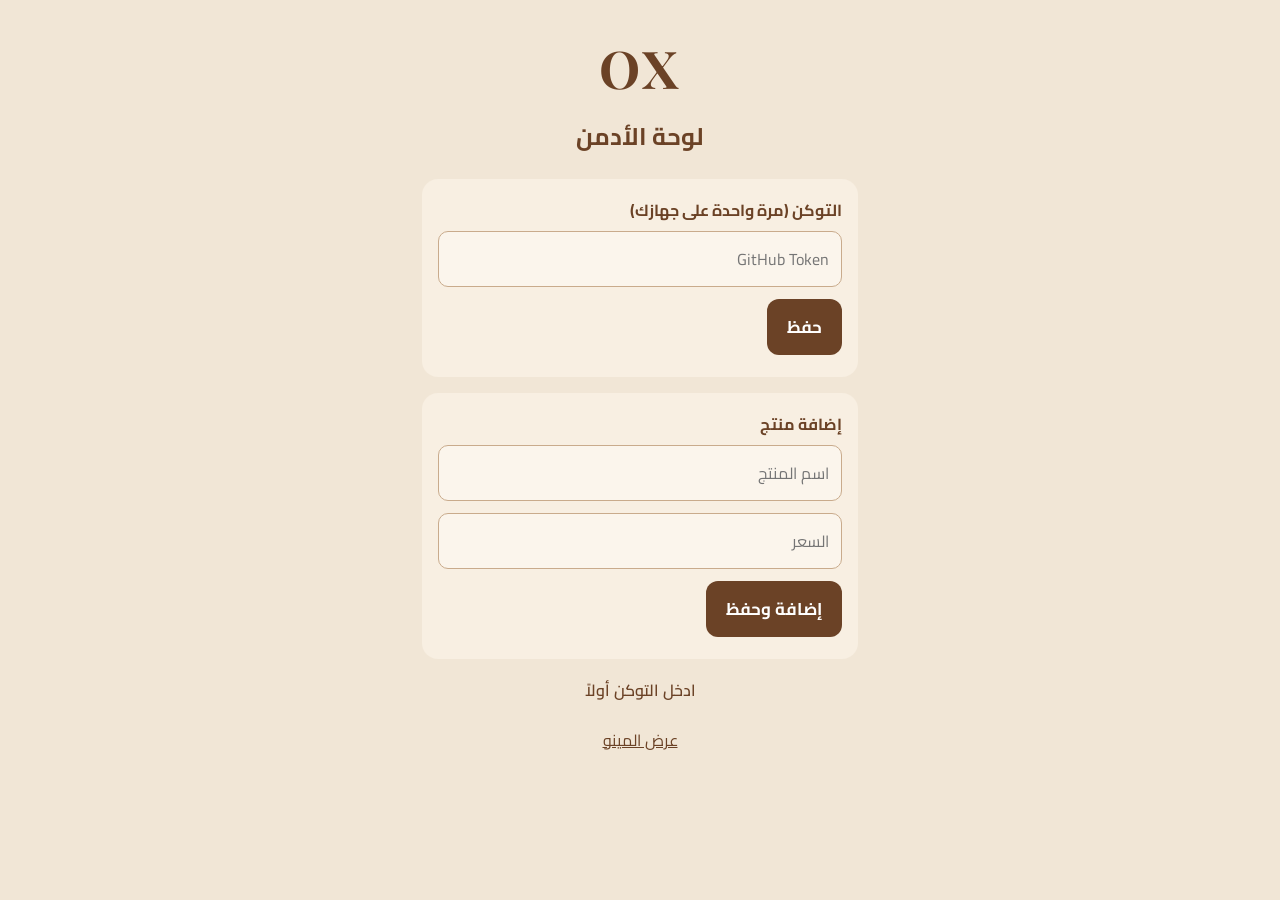
==== admin.html @ 8bc4b9cf "Initial commit" ====
<!doctype html>
<html lang="ar" dir="rtl">
    <head>
        <meta charset="utf-8">
        <meta name="viewport" content="width=device-width,initial-scale=1">
        <link
            href="https://fonts.googleapis.com/css2?family=Cairo:wght@400;600;700&family=Playfair+Display:wght@500&display=swap"
            rel="stylesheet">
        <link rel="stylesheet" href="style.css">
        <meta name="robots" content="noindex">
        <title>لوحة الأدمن</title>
    </head>

    <body>
        <div class="wrap">
            <h1 class="logo" style="font-size:52px">OX</h1>
            <h2>لوحة الأدمن</h2>
            <div class="card"><b>التوكن (مرة واحدة على جهازك)</b>
                <input id="tok" type="password" placeholder="GitHub Token"><button onclick="saveTok()">حفظ</button>
            </div>
            <div class="card"><b>إضافة منتج</b>
                <input id="n" placeholder="اسم المنتج"><input id="p" type="number" placeholder="السعر">
                <button onclick="add()">إضافة وحفظ</button>
            </div>
            <div id="msg"></div>
            <div id="list"></div><a class="back" href="menu.html">عرض المينو</a>
        </div>
        <script src="config.js"></script>
        <script>
            const api = "https://api.github.com/repos/" + CONFIG.GH_OWNER + "/" + CONFIG.GH_REPO + "/contents/menu.json";
            let items = [], sha = "";
            const H = () => ({Authorization: "Bearer " + localStorage.oxtok, Accept: "application/vnd.github+json"});
            const say = t => msg.textContent = t;
            function saveTok() {localStorage.oxtok = tok.value.trim(); tok.value = ""; say("تم حفظ التوكن"); load()}
            async function load() {
                if (!localStorage.oxtok) {say("ادخل التوكن أولاً"); return }
                const r = await fetch(api + "?t=" + Date.now(), {headers: H()});
                if (!r.ok) {say("خطأ: تأكد من التوكن واسم الريبو"); return }
                const j = await r.json(); sha = j.sha;
                items = JSON.parse(decodeURIComponent(escape(atob(j.content.replace(/\n/g, ""))))).items; draw(); say("");
            }
            function draw() {list.innerHTML = items.map((i, k) => '<div class="row"><span>' + i.name + ' - ' + i.price + '</span><button class="del" onclick="del(' + k + ')">حذف</button></div>').join("")}
            async function save() {
                const body = {message: "update menu", sha, content: btoa(unescape(encodeURIComponent(JSON.stringify({items}, null, 2))))};
                const r = await fetch(api, {method: "PUT", headers: H(), body: JSON.stringify(body)});
                if (r.ok) {sha = (await r.json()).content.sha; say("تم الحفظ ✔ (يظهر للزبائن خلال دقايق)")} else say("فشل الحفظ");
            }
            function add() {if (!n.value || !p.value) return; items.push({name: n.value.trim(), price: +p.value}); n.value = p.value = ""; draw(); save()}
            function del(k) {if (confirm("متأكد؟")) {items.splice(k, 1); draw(); save()} }
            load();
        </script>
    </body>
</html>
---- style.css ----
:root{--bg:#f1e6d6;--brown:#6b4226;--tan:#d9bfa3;--line:#c9ab8c}
@media(prefers-color-scheme:dark){:root{--bg:#f1e6d6}}
*{box-sizing:border-box}
body{margin:0;min-height:100vh;background:var(--bg);color:var(--brown);font-family:'Cairo',sans-serif;display:flex;justify-content:center}
.wrap{width:100%;max-width:480px;padding:32px 22px 40px;text-align:center}
.logo{font-family:'Playfair Display',serif;font-size:84px;letter-spacing:4px;margin:10px 0 0;line-height:1}
.tag{letter-spacing:5px;font-size:13px;margin:8px 0 14px;direction:ltr}
.sep{color:var(--line);margin:0 0 26px}
.btn{display:flex;align-items:center;justify-content:space-between;gap:12px;background:var(--tan);color:var(--brown);text-decoration:none;font-weight:700;font-size:19px;padding:18px 22px;border-radius:16px;margin:14px 0;box-shadow:0 2px 0 var(--line)}
.btn span{font-size:26px}
.row{display:flex;align-items:center;justify-content:space-between;padding:14px 0;border-bottom:1px solid var(--line);font-size:19px;font-weight:600}
.price{background:var(--tan);border-radius:10px;padding:4px 18px;font-weight:700;min-width:64px}
.foot{margin-top:28px;background:var(--tan);display:inline-block;padding:8px 20px;border-radius:12px;font-weight:600}
input{font-family:inherit;font-size:16px;width:100%;padding:12px;margin:6px 0;border:1px solid var(--line);border-radius:10px;background:#fbf5ec;color:var(--brown)}
button{font-family:inherit;font-size:17px;font-weight:700;border:0;border-radius:12px;padding:12px 20px;background:var(--brown);color:#fff;cursor:pointer;margin:6px 0}
button.del{background:#b5523b;padding:6px 12px;font-size:14px}
.card{background:#f8efe2;border-radius:16px;padding:16px;margin:16px 0;text-align:right}
#msg{min-height:24px;font-weight:600}
a.back{color:var(--brown);display:block;margin-top:20px}
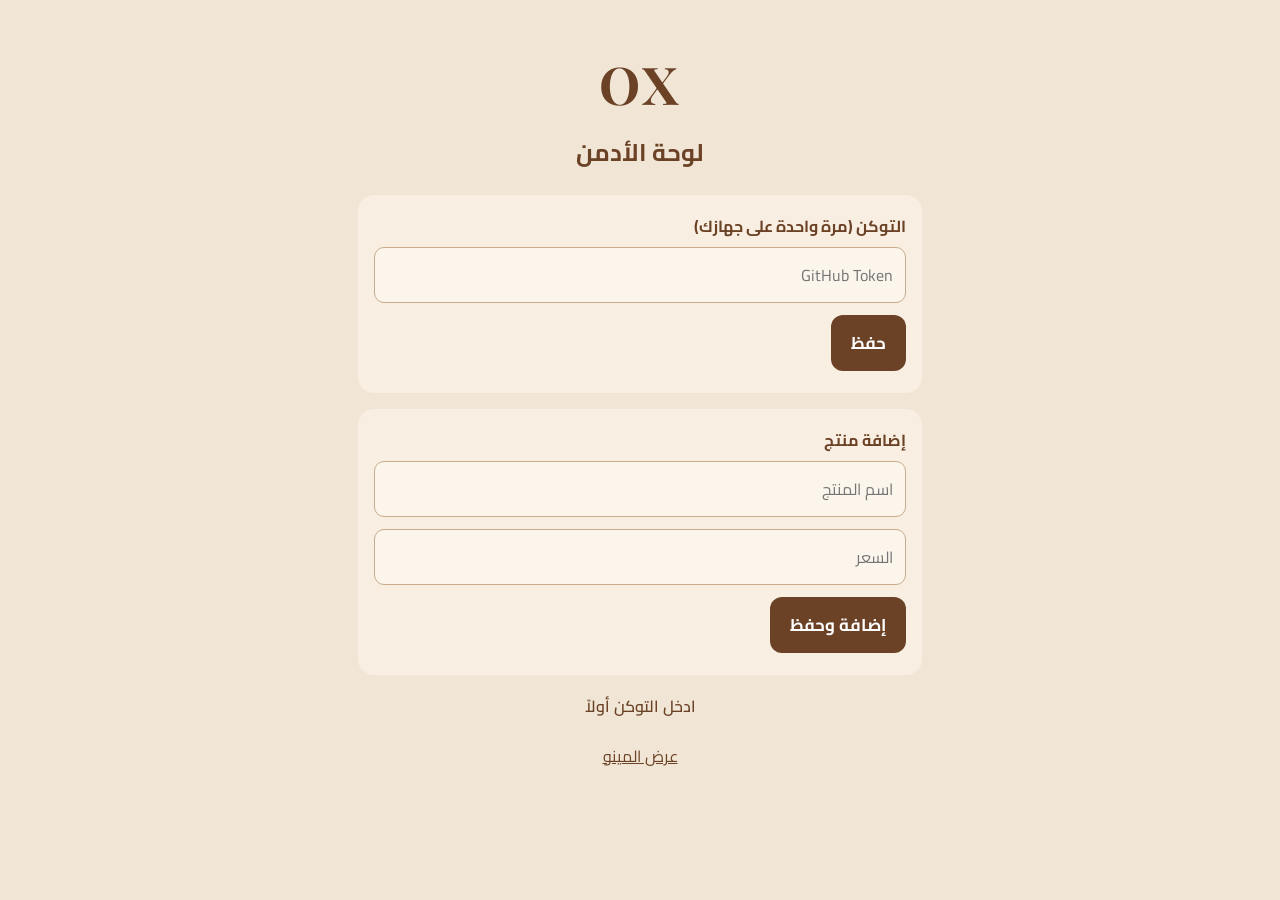
==== commit cfa2d0c3: "update site" ====
--- a/admin.html
+++ b/admin.html
@@ -1,53 +1,83 @@
 <!doctype html>
 <html lang="ar" dir="rtl">
-    <head>
-        <meta charset="utf-8">
-        <meta name="viewport" content="width=device-width,initial-scale=1">
-        <link
-            href="https://fonts.googleapis.com/css2?family=Cairo:wght@400;600;700&family=Playfair+Display:wght@500&display=swap"
-            rel="stylesheet">
-        <link rel="stylesheet" href="style.css">
-        <meta name="robots" content="noindex">
-        <title>لوحة الأدمن</title>
-    </head>
 
-    <body>
-        <div class="wrap">
-            <h1 class="logo" style="font-size:52px">OX</h1>
-            <h2>لوحة الأدمن</h2>
-            <div class="card"><b>التوكن (مرة واحدة على جهازك)</b>
-                <input id="tok" type="password" placeholder="GitHub Token"><button onclick="saveTok()">حفظ</button>
-            </div>
-            <div class="card"><b>إضافة منتج</b>
-                <input id="n" placeholder="اسم المنتج"><input id="p" type="number" placeholder="السعر">
-                <button onclick="add()">إضافة وحفظ</button>
-            </div>
-            <div id="msg"></div>
-            <div id="list"></div><a class="back" href="menu.html">عرض المينو</a>
+<head>
+    <meta charset="utf-8">
+    <meta name="viewport" content="width=device-width,initial-scale=1">
+    <link
+        href="https://fonts.googleapis.com/css2?family=Cairo:wght@400;600;700&family=Playfair+Display:wght@500&display=swap"
+        rel="stylesheet">
+    <link rel="stylesheet" href="style.css">
+    <meta name="robots" content="noindex">
+    <title>لوحة الأدمن</title>
+    <style>
+        #list .row {
+            grid-template-columns: 1fr auto;
+            grid-template-areas: none
+        }
+
+        #list .row span {
+            grid-area: auto
+        }
+    </style>
+</head>
+
+<body>
+    <div class="wrap">
+        <h1 class="logo" style="font-size:52px">OX</h1>
+        <h2>لوحة الأدمن</h2>
+        <div class="card"><b>التوكن (مرة واحدة على جهازك)</b>
+            <input id="tok" type="password" placeholder="GitHub Token">
+            <button onclick="saveTok()">حفظ</button>
         </div>
-        <script src="config.js"></script>
-        <script>
-            const api = "https://api.github.com/repos/" + CONFIG.GH_OWNER + "/" + CONFIG.GH_REPO + "/contents/menu.json";
-            let items = [], sha = "";
-            const H = () => ({Authorization: "Bearer " + localStorage.oxtok, Accept: "application/vnd.github+json"});
-            const say = t => msg.textContent = t;
-            function saveTok() {localStorage.oxtok = tok.value.trim(); tok.value = ""; say("تم حفظ التوكن"); load()}
-            async function load() {
-                if (!localStorage.oxtok) {say("ادخل التوكن أولاً"); return }
-                const r = await fetch(api + "?t=" + Date.now(), {headers: H()});
-                if (!r.ok) {say("خطأ: تأكد من التوكن واسم الريبو"); return }
-                const j = await r.json(); sha = j.sha;
-                items = JSON.parse(decodeURIComponent(escape(atob(j.content.replace(/\n/g, ""))))).items; draw(); say("");
-            }
-            function draw() {list.innerHTML = items.map((i, k) => '<div class="row"><span>' + i.name + ' - ' + i.price + '</span><button class="del" onclick="del(' + k + ')">حذف</button></div>').join("")}
-            async function save() {
-                const body = {message: "update menu", sha, content: btoa(unescape(encodeURIComponent(JSON.stringify({items}, null, 2))))};
-                const r = await fetch(api, {method: "PUT", headers: H(), body: JSON.stringify(body)});
-                if (r.ok) {sha = (await r.json()).content.sha; say("تم الحفظ ✔ (يظهر للزبائن خلال دقايق)")} else say("فشل الحفظ");
-            }
-            function add() {if (!n.value || !p.value) return; items.push({name: n.value.trim(), price: +p.value}); n.value = p.value = ""; draw(); save()}
-            function del(k) {if (confirm("متأكد؟")) {items.splice(k, 1); draw(); save()} }
-            load();
-        </script>
-    </body>
+        <div class="card"><b>إضافة منتج</b>
+            <input id="n" placeholder="اسم المنتج">
+            <input id="p" type="number" placeholder="السعر">
+            <button onclick="add()">إضافة وحفظ</button>
+        </div>
+        <div id="msg"></div>
+        <div id="list"></div>
+        <a class="back" href="menu.html">عرض المينو</a>
+    </div>
+    <script src="config.js"></script>
+    <script>
+        const api = "https://api.github.com/repos/" + CONFIG.GH_OWNER + "/" + CONFIG.GH_REPO + "/contents/menu.json";
+        let items = [], sha = "";
+        const H = () => ({ Authorization: "Bearer " + localStorage.oxtok, Accept: "application/vnd.github+json" });
+        const say = t => msg.textContent = t;
+        const esc = s => String(s).replace(/[&<>"]/g, c => ({ "&": "&amp;", "<": "&lt;", ">": "&gt;", '"': "&quot;" }[c]));
+
+        function saveTok() { localStorage.oxtok = tok.value.trim(); tok.value = ""; say("تم حفظ التوكن"); load(); }
+
+        async function load() {
+            if (!localStorage.oxtok) { say("ادخل التوكن أولاً"); return; }
+            const r = await fetch(api + "?t=" + Date.now(), { headers: H() });
+            if (!r.ok) { say("خطأ: تأكد من التوكن واسم الريبو"); return; }
+            const j = await r.json(); sha = j.sha;
+            items = JSON.parse(decodeURIComponent(escape(atob(j.content.replace(/\n/g, ""))))).items;
+            draw(); say("");
+        }
+
+        function draw() {
+            list.innerHTML = items.map((i, k) =>
+                '<div class="row"><span>' + esc(i.name) + ' - ' + i.price + '</span><button class="del" onclick="del(' + k + ')">حذف</button></div>'
+            ).join("");
+        }
+
+        async function save() {
+            const body = { message: "update menu", sha, content: btoa(unescape(encodeURIComponent(JSON.stringify({ items }, null, 2)))) };
+            const r = await fetch(api, { method: "PUT", headers: H(), body: JSON.stringify(body) });
+            if (r.ok) { sha = (await r.json()).content.sha; say("تم الحفظ ✔ (يظهر للزبائن خلال دقايق)"); } else say("فشل الحفظ");
+        }
+
+        function add() {
+            if (!n.value || !p.value) return;
+            items.push({ name: n.value.trim(), price: +p.value });
+            n.value = p.value = ""; draw(); save();
+        }
+        function del(k) { if (confirm("متأكد؟")) { items.splice(k, 1); draw(); save(); } }
+        load();
+    </script>
+</body>
+
 </html>
--- a/style.css
+++ b/style.css
@@ -1,19 +1,216 @@
-:root{--bg:#f1e6d6;--brown:#6b4226;--tan:#d9bfa3;--line:#c9ab8c}
-@media(prefers-color-scheme:dark){:root{--bg:#f1e6d6}}
-*{box-sizing:border-box}
-body{margin:0;min-height:100vh;background:var(--bg);color:var(--brown);font-family:'Cairo',sans-serif;display:flex;justify-content:center}
-.wrap{width:100%;max-width:480px;padding:32px 22px 40px;text-align:center}
-.logo{font-family:'Playfair Display',serif;font-size:84px;letter-spacing:4px;margin:10px 0 0;line-height:1}
-.tag{letter-spacing:5px;font-size:13px;margin:8px 0 14px;direction:ltr}
-.sep{color:var(--line);margin:0 0 26px}
-.btn{display:flex;align-items:center;justify-content:space-between;gap:12px;background:var(--tan);color:var(--brown);text-decoration:none;font-weight:700;font-size:19px;padding:18px 22px;border-radius:16px;margin:14px 0;box-shadow:0 2px 0 var(--line)}
-.btn span{font-size:26px}
-.row{display:flex;align-items:center;justify-content:space-between;padding:14px 0;border-bottom:1px solid var(--line);font-size:19px;font-weight:600}
-.price{background:var(--tan);border-radius:10px;padding:4px 18px;font-weight:700;min-width:64px}
-.foot{margin-top:28px;background:var(--tan);display:inline-block;padding:8px 20px;border-radius:12px;font-weight:600}
-input{font-family:inherit;font-size:16px;width:100%;padding:12px;margin:6px 0;border:1px solid var(--line);border-radius:10px;background:#fbf5ec;color:var(--brown)}
-button{font-family:inherit;font-size:17px;font-weight:700;border:0;border-radius:12px;padding:12px 20px;background:var(--brown);color:#fff;cursor:pointer;margin:6px 0}
-button.del{background:#b5523b;padding:6px 12px;font-size:14px}
-.card{background:#f8efe2;border-radius:16px;padding:16px;margin:16px 0;text-align:right}
-#msg{min-height:24px;font-weight:600}
-a.back{color:var(--brown);display:block;margin-top:20px}
+:root {
+    --bg: #f1e6d6;
+    --brown: #6b4226;
+    --tan: #d9bfa3;
+    --line: #c9ab8c
+}
+
+* {
+    box-sizing: border-box
+}
+
+html {
+    -webkit-text-size-adjust: 100%
+}
+
+body {
+    margin: 0;
+    min-height: 100vh;
+    background: var(--bg);
+    color: var(--brown);
+    font-family: 'Cairo', sans-serif;
+    display: flex;
+    justify-content: center
+}
+
+.wrap {
+    width: 100%;
+    max-width: 520px;
+    padding: 28px 18px 40px;
+    text-align: center
+}
+
+.logo {
+    font-family: 'Playfair Display', serif;
+    font-size: clamp(56px, 16vw, 92px);
+    letter-spacing: 4px;
+    margin: 10px 0 0;
+    line-height: 1
+}
+
+.tag {
+    letter-spacing: 5px;
+    font-size: clamp(11px, 3vw, 14px);
+    margin: 8px 0 14px;
+    direction: ltr
+}
+
+.sep {
+    color: var(--line);
+    margin: 0 0 24px
+}
+
+.btn {
+    display: flex;
+    align-items: center;
+    justify-content: space-between;
+    gap: 12px;
+    background: var(--tan);
+    color: var(--brown);
+    text-decoration: none;
+    font-weight: 700;
+    font-size: clamp(16px, 4.6vw, 20px);
+    padding: 18px 22px;
+    border-radius: 16px;
+    margin: 14px 0;
+    box-shadow: 0 2px 0 var(--line)
+}
+
+.btn span {
+    font-size: 26px
+}
+
+.row {
+    display: grid;
+    grid-template-columns: 1fr auto auto auto;
+    align-items: center;
+    gap: 10px;
+    padding: 14px 0;
+    border-bottom: 1px solid var(--line);
+    font-size: clamp(16px, 4.4vw, 19px);
+    font-weight: 600
+}
+
+.name {
+    text-align: right
+}
+
+.price {
+    background: var(--tan);
+    border-radius: 10px;
+    padding: 4px 16px;
+    font-weight: 700;
+    min-width: 60px
+}
+
+.qty {
+    display: flex;
+    align-items: center;
+    gap: 8px
+}
+
+.qty button {
+    margin: 0;
+    padding: 0;
+    width: 34px;
+    height: 34px;
+    border-radius: 50%;
+    font-size: 20px;
+    line-height: 1
+}
+
+.qty b {
+    min-width: 22px;
+    text-align: center
+}
+
+button.ord {
+    background: #25a244;
+    margin: 0;
+    padding: 8px 18px;
+    font-size: 16px
+}
+
+.foot {
+    margin-top: 28px;
+    background: var(--tan);
+    display: inline-block;
+    padding: 8px 20px;
+    border-radius: 12px;
+    font-weight: 600;
+    color: inherit;
+    text-decoration: none
+}
+
+input {
+    font-family: inherit;
+    font-size: 16px;
+    width: 100%;
+    padding: 12px;
+    margin: 6px 0;
+    border: 1px solid var(--line);
+    border-radius: 10px;
+    background: #fbf5ec;
+    color: var(--brown)
+}
+
+button {
+    font-family: inherit;
+    font-size: 17px;
+    font-weight: 700;
+    border: 0;
+    border-radius: 12px;
+    padding: 12px 20px;
+    background: var(--brown);
+    color: #fff;
+    cursor: pointer;
+    margin: 6px 0
+}
+
+button.del {
+    background: #b5523b;
+    padding: 6px 12px;
+    font-size: 14px
+}
+
+.card {
+    background: #f8efe2;
+    border-radius: 16px;
+    padding: 16px;
+    margin: 16px 0;
+    text-align: right
+}
+
+#msg {
+    min-height: 24px;
+    font-weight: 600
+}
+
+a.back {
+    color: var(--brown);
+    display: block;
+    margin-top: 20px
+}
+
+/* موبايل صغير: الاسم والسعر في سطر، والكمية وزرار اطلب في سطر تحته */
+@media(max-width:460px) {
+    .row {
+        grid-template-columns: 1fr auto;
+        grid-template-areas: "name price" "qty ord"
+    }
+
+    .name {
+        grid-area: name
+    }
+
+    .price {
+        grid-area: price
+    }
+
+    .qty {
+        grid-area: qty
+    }
+
+    button.ord {
+        grid-area: ord;
+        justify-self: end
+    }
+}
+
+/* شاشات كبيرة */
+@media(min-width:768px) {
+    .wrap {
+        max-width: 600px;
+        padding-top: 48px
+    }
+}
